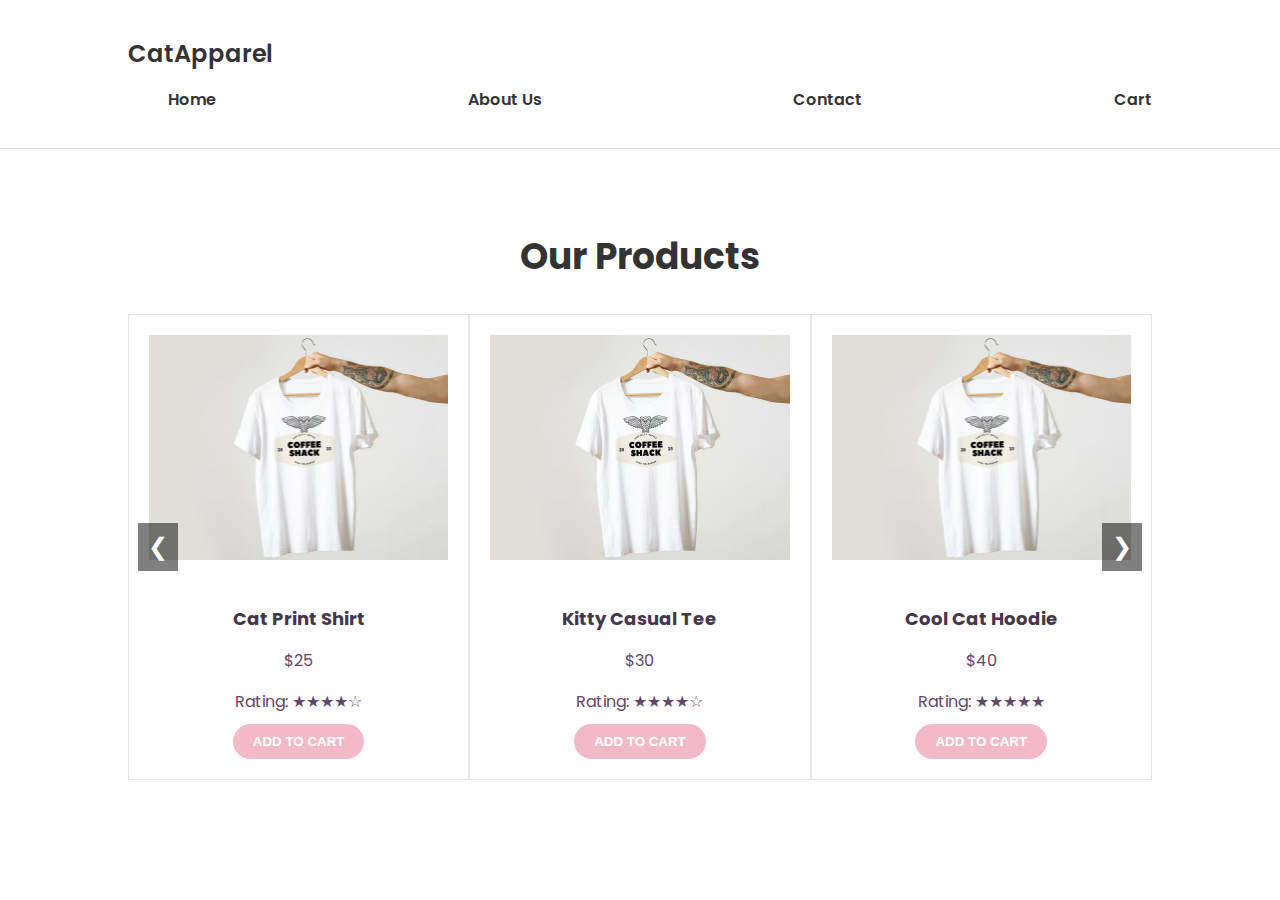
==== index.html @ 235f5a62 "First commit" ====
<!DOCTYPE html>
<html lang="en">
<head>
    <meta charset="UTF-8">
    <meta name="viewport" content="width=device-width, initial-scale=1.0">
    <title>CatApparel - Trendy Print Shirts</title>
    <link rel="stylesheet" href="css/style.css">
    <link href="https://fonts.googleapis.com/css2?family=Poppins:wght@400;600&display=swap" rel="stylesheet">
</head>
<body>

    <!-- Header -->
    <header class="main-header">
        <div class="container">
            <h1 class="logo">CatApparel</h1>
            <nav>
                <ul>
                    <li><a href="index.html">Home</a></li>
                    <li><a href="about.html">About Us</a></li>
                    <li><a href="contact.html">Contact</a></li>
                    <li><a href="cart.html">Cart</a></li>
                </ul>
            </nav>
        </div>
    </header>

    <!-- Products Section -->
    <section id="products" class="section-products">
        <div class="container">
            <h2>Our Products</h2>
            <!-- Product carousel goes here -->
            <div class="carousel-container">
                <div class="carousel">
                    <!-- Product 1 -->
                    <div class="product">
                        <img src="images/shirt1.avif" alt="Cat Print Shirt">
                        <h3>Cat Print Shirt</h3>
                        <p>$25</p>
                        <p>Rating: ★★★★☆</p>
                        <button class="btn" onclick="addToCart('Cat Print Shirt', 25)">Add to Cart</button>
                    </div>
                    <!-- Product 2 -->
                    <div class="product">
                        <img src="images/shirt1.avif" alt="Kitty Casual Tee">
                        <h3>Kitty Casual Tee</h3>
                        <p>$30</p>
                        <p>Rating: ★★★★☆</p>
                        <button class="btn" onclick="addToCart('Kitty Casual Tee', 30)">Add to Cart</button>
                    </div>
                    <!-- Product 3 -->
                    <div class="product">
                        <img src="images/shirt1.avif" alt="Cool Cat Hoodie">
                        <h3>Cool Cat Hoodie</h3>
                        <p>$40</p>
                        <p>Rating: ★★★★★</p>
                        <button class="btn" onclick="addToCart('Cool Cat Hoodie', 40)">Add to Cart</button>
                    </div>
                    <!-- Product 4 -->
                    <div class="product">
                        <img src="images/shirt1.avif" alt="Classic Cat T-shirt">
                        <h3>Classic Cat T-shirt</h3>
                        <p>$35</p>
                        <p>Rating: ★★★☆☆</p>
                        <button class="btn" onclick="addToCart('Classic Cat T-shirt', 35)">Add to Cart</button>
                    </div>
                    <!-- Add more products similarly -->
                </div>

                <!-- Carousel Controls -->
                <button class="prev" onclick="moveCarousel(-1)">&#10094;</button>
                <button class="next" onclick="moveCarousel(1)">&#10095;</button>
            </div>

        </div>
    </section>

    <script src="js/script.js"></script>
</body>
</html>
---- css/style.css ----
/* Global Styles */
body {
    font-family: 'Poppins', sans-serif;
    margin: 0;
    padding: 0;
    background-color: rgb(255, 255, 255); /* Soft cream background */
    color: #45364b;
}

/* Header */
.main-header {
    background-color: rgb(255, 255, 255); /* Soft blue header */
    border-bottom: 1px solid #ddd;
    padding: 20px 0;
}

.container {
    width: 80%;
    margin: 0 auto;
}

.logo {
    font-size: 24px;
    font-weight: 600;
    color: #333;
}


nav ul {
    list-style-type: none;
    display: flex;
    justify-content: space-between;
    gap: 20px;
}

nav a {
    text-decoration: none;
    color: #333;
    font-weight: 600;
}

nav a:hover {
    color: rgb(242, 186, 201); /* Pink hover effect */
}

/* Section Products */
.section-products {
    padding: 50px 0;
    background-color: rgb(255, 255, 255); /* Soft cream background for product section */
    text-align: center;
}

.section-products h2 {
    font-size: 36px;
    margin-bottom: 30px;
    color: #333;
}

/* Carousel Styles */
.carousel-container {
    position: relative;
    width: 100%;
    overflow: hidden;
}

.carousel {
    display: flex;
    transition: transform 0.5s ease;
}

.product {
    min-width: 33.33%; /* Display 3 products at a time */
    background-color: #fff;
    padding: 20px;
    box-sizing: border-box;
    text-align: center;
    transition: box-shadow 0.3s ease;
    border: 1px solid rgba(0, 0, 0, 0.1);
}

.product:hover {
    box-shadow: 0 4px 20px rgba(0, 0, 0, 0.1);
}

.product img {
    max-width: 100%;
    height: auto;
    margin-bottom: 20px;
}

.product h3 {
    font-size: 18px;
    margin-bottom: 10px;
}

.product p {
    font-size: 16px;
    color: #62466B;
    margin-bottom: 10px;
}

/* Buttons */
/* Buttons */
.btn {
    background-color: rgb(242, 186, 201); /* Soft pink background */
    color: #fff;
    padding: 10px 20px;
    border: none;
    cursor: pointer;
    font-weight: 600;
    text-transform: uppercase;
    transition: background-color 0.3s ease;
    border-radius: 30px; /* Rounded corners */
}

.btn:hover {
    background-color: rgb(186, 215, 242); /* Blue hover effect */
}


/* Carousel Controls */
.prev, .next {
    position: absolute;
    top: 50%;
    transform: translateY(-50%);
    background-color: rgba(0, 0, 0, 0.5);
    color: #fff;
    font-size: 24px;
    border: none;
    padding: 10px;
    cursor: pointer;
    z-index: 1;
}

.prev {
    left: 10px;
}

.next {
    right: 10px;
}

/* Cart Section */
.section-cart {
    padding: 50px 0;
    background-color: rgb(255, 255, 255); /* Consistent background for cart section */
}

.section-cart h2 {
    font-size: 30px;
    text-align: center;
    margin-bottom: 20px;
}
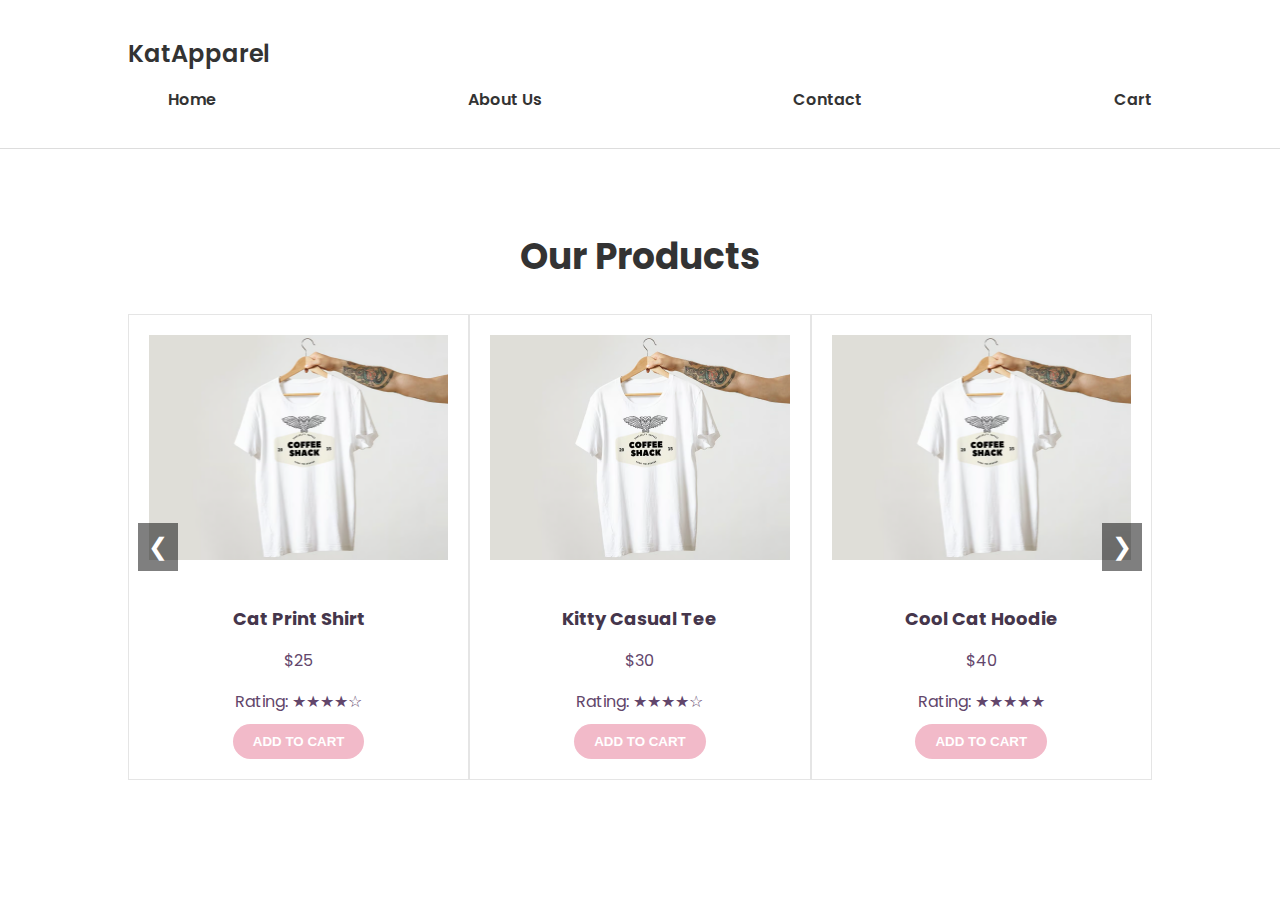
==== commit 90ab71c5: "Spelling Change Test" ====
--- a/index.html
+++ b/index.html
@@ -12,7 +12,7 @@
     <!-- Header -->
     <header class="main-header">
         <div class="container">
-            <h1 class="logo">CatApparel</h1>
+            <h1 class="logo">KatApparel</h1>
             <nav>
                 <ul>
                     <li><a href="index.html">Home</a></li>
